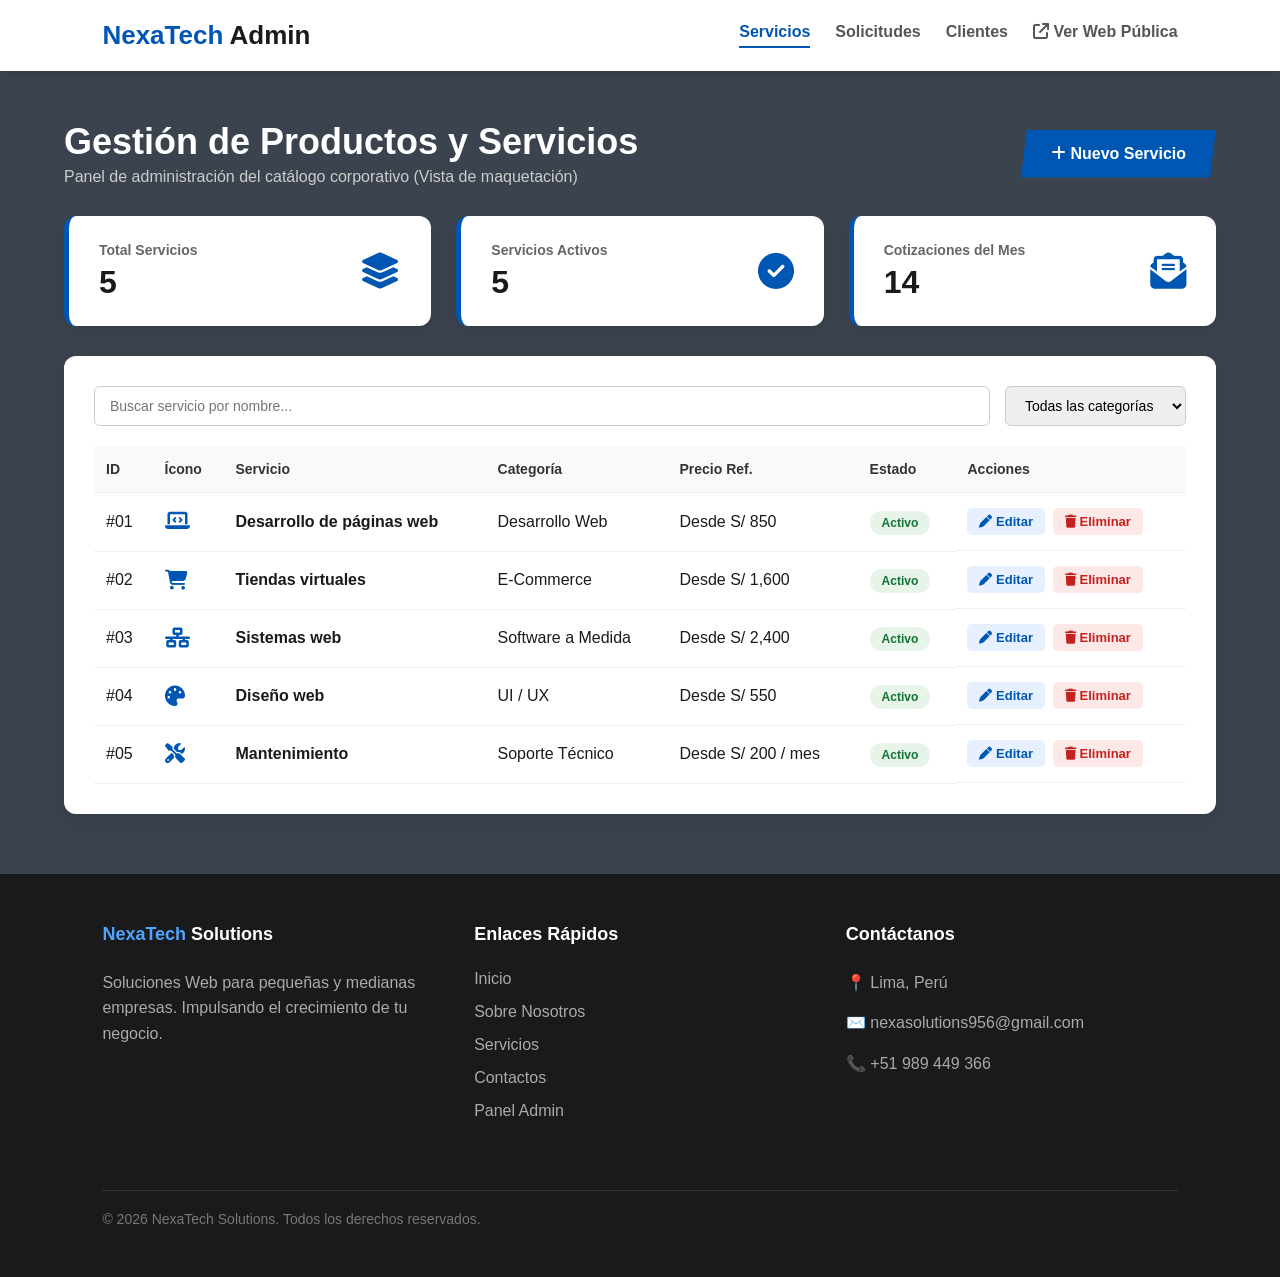
==== admin.html @ 0cb0df75 "Descripción breve de los cambios" ====
<!DOCTYPE html>
<html lang="es">

<head>
    <meta charset="UTF-8" />
    <meta name="viewport" content="width=device-width, initial-scale=1.0" />
    <title>NexaTech Solutions | Panel Administrativo</title>
    <link rel="stylesheet" href="style.css" />
    <link rel="icon" href="https://cdn-icons-png.flaticon.com/512/1005/1005141.png" type="image/png" />
    <link rel="stylesheet" href="https://cdnjs.cloudflare.com/ajax/libs/font-awesome/6.4.0/css/all.min.css" />
    <script src="app.js" defer></script>
</head>

<body>
    <!-- CABECERA ADMINISTRATIVA -->
    <header class="cabecera">
        <h1 class="logo"><span class="texto-azul">NexaTech</span> Admin</h1>

        <button class="btn-hamburguesa" id="btn-menu" aria-label="Abrir menú">
            <i class="fa-solid fa-bars"></i>
        </button>

        <nav class="menu" id="menu-principal" aria-label="Navegación administrativa">
            <a href="admin.html" class="activo">Servicios</a>
            <a href="#">Solicitudes</a>
            <a href="#">Clientes</a>
            <a href="Inicio.html"><i class="fa-solid fa-arrow-up-right-from-square"></i> Ver Web Pública</a>
        </nav>
    </header>

    <!-- CONTENIDO PRINCIPAL DEL PANEL (SOLO MAQUETACIÓN VISUAL) -->
    <main class="pagina-principal">

        <!-- Encabezado y botón visual de nuevo registro -->
        <div class="admin-encabezado">
            <div>
                <h2 class="titulo-servicios" style="margin-bottom: 5px;">Gestión de Productos y Servicios</h2>
                <p style="color: #cccccc;">Panel de administración del catálogo corporativo (Vista de maquetación)</p>
            </div>
            <button type="button" class="boton-accion" style="border: none; cursor: pointer;">
                <i class="fa-solid fa-plus"></i> Nuevo Servicio
            </button>
        </div>

        <!-- Tarjetas de resumen (KPIs) -->
        <section class="admin-metricas">
            <article class="tarjeta-metrica">
                <div>
                    <span>Total Servicios</span>
                    <h3>5</h3>
                </div>
                <i class="fa-solid fa-layer-group"></i>
            </article>

            <article class="tarjeta-metrica">
                <div>
                    <span>Servicios Activos</span>
                    <h3>5</h3>
                </div>
                <i class="fa-solid fa-circle-check"></i>
            </article>

            <article class="tarjeta-metrica">
                <div>
                    <span>Cotizaciones del Mes</span>
                    <h3>14</h3>
                </div>
                <i class="fa-solid fa-envelope-open-text"></i>
            </article>
        </section>

        <!-- Contenedor blanco de tabla administrativa -->
        <section class="admin-panel-tabla">
            <!-- Barra de filtros visuales -->
            <div class="admin-filtros">
                <input type="text" placeholder="Buscar servicio por nombre..." aria-label="Buscar servicio" />
                <select aria-label="Filtrar por categoría">
                    <option value="">Todas las categorías</option>
                    <option value="web">Desarrollo Web</option>
                    <option value="ecommerce">E-Commerce</option>
                    <option value="sistemas">Software a Medida</option>
                    <option value="diseno">UI / UX</option>
                    <option value="soporte">Soporte Técnico</option>
                </select>
            </div>

            <!-- Tabla de registros -->
            <div class="tabla-responsiva">
                <table class="tabla-admin">
                    <thead>
                        <tr>
                            <th>ID</th>
                            <th>Ícono</th>
                            <th>Servicio</th>
                            <th>Categoría</th>
                            <th>Precio Ref.</th>
                            <th>Estado</th>
                            <th>Acciones</th>
                        </tr>
                    </thead>
                    <tbody>
                        <tr>
                            <td>#01</td>
                            <td><i class="fa-solid fa-laptop-code icono-tabla"></i></td>
                            <td><strong>Desarrollo de páginas web</strong></td>
                            <td>Desarrollo Web</td>
                            <td>Desde S/ 850</td>
                            <td><span class="badge-activo">Activo</span></td>
                            <td class="acciones-tabla">
                                <button type="button" class="btn-editar" title="Editar"><i class="fa-solid fa-pen"></i>
                                    Editar</button>
                                <button type="button" class="btn-eliminar" title="Eliminar"><i
                                        class="fa-solid fa-trash"></i> Eliminar</button>
                            </td>
                        </tr>
                        <tr>
                            <td>#02</td>
                            <td><i class="fa-solid fa-cart-shopping icono-tabla"></i></td>
                            <td><strong>Tiendas virtuales</strong></td>
                            <td>E-Commerce</td>
                            <td>Desde S/ 1,600</td>
                            <td><span class="badge-activo">Activo</span></td>
                            <td class="acciones-tabla">
                                <button type="button" class="btn-editar" title="Editar"><i class="fa-solid fa-pen"></i>
                                    Editar</button>
                                <button type="button" class="btn-eliminar" title="Eliminar"><i
                                        class="fa-solid fa-trash"></i> Eliminar</button>
                            </td>
                        </tr>
                        <tr>
                            <td>#03</td>
                            <td><i class="fa-solid fa-network-wired icono-tabla"></i></td>
                            <td><strong>Sistemas web</strong></td>
                            <td>Software a Medida</td>
                            <td>Desde S/ 2,400</td>
                            <td><span class="badge-activo">Activo</span></td>
                            <td class="acciones-tabla">
                                <button type="button" class="btn-editar" title="Editar"><i class="fa-solid fa-pen"></i>
                                    Editar</button>
                                <button type="button" class="btn-eliminar" title="Eliminar"><i
                                        class="fa-solid fa-trash"></i> Eliminar</button>
                            </td>
                        </tr>
                        <tr>
                            <td>#04</td>
                            <td><i class="fa-solid fa-palette icono-tabla"></i></td>
                            <td><strong>Diseño web</strong></td>
                            <td>UI / UX</td>
                            <td>Desde S/ 550</td>
                            <td><span class="badge-activo">Activo</span></td>
                            <td class="acciones-tabla">
                                <button type="button" class="btn-editar" title="Editar"><i class="fa-solid fa-pen"></i>
                                    Editar</button>
                                <button type="button" class="btn-eliminar" title="Eliminar"><i
                                        class="fa-solid fa-trash"></i> Eliminar</button>
                            </td>
                        </tr>
                        <tr>
                            <td>#05</td>
                            <td><i class="fa-solid fa-screwdriver-wrench icono-tabla"></i></td>
                            <td><strong>Mantenimiento</strong></td>
                            <td>Soporte Técnico</td>
                            <td>Desde S/ 200 / mes</td>
                            <td><span class="badge-activo">Activo</span></td>
                            <td class="acciones-tabla">
                                <button type="button" class="btn-editar" title="Editar"><i class="fa-solid fa-pen"></i>
                                    Editar</button>
                                <button type="button" class="btn-eliminar" title="Eliminar"><i
                                        class="fa-solid fa-trash"></i> Eliminar</button>
                            </td>
                        </tr>
                    </tbody>
                </table>
            </div>
        </section>

    </main>

    <!-- PIE DE PÁGINA -->
    <footer class="pie">
        <div class="footer-columna">
            <h4 class="logo-footer"><span class="texto-azul">NexaTech</span> Solutions</h4>
            <p>Soluciones Web para pequeñas y medianas empresas. Impulsando el crecimiento de tu negocio.</p>
        </div>
        <div class="footer-columna">
            <h4>Enlaces Rápidos</h4>
            <a href="Inicio.html">Inicio</a>
            <a href="Nosotros.html">Sobre Nosotros</a>
            <a href="Servicios.html">Servicios</a>
            <a href="Contactos.html">Contactos</a>
            <a href="admin.html">Panel Admin</a>
        </div>
        <div class="footer-columna">
            <h4>Contáctanos</h4>
            <p>📍 Lima, Perú</p>
            <p>✉️ nexasolutions956@gmail.com</p>
            <p>📞 +51 989 449 366</p>
        </div>
        <div class="copyright">
            &copy; 2026 NexaTech Solutions. Todos los derechos reservados.
        </div>
    </footer>
</body>

</html>
---- style.css ----
/* ==========================================================================
   1. RESET Y CONFIGURACIÓN BASE
   ========================================================================== */
* {
  box-sizing: border-box;
  margin: 0;
  padding: 0;
}

body {
  font-family: "Arial", sans-serif;
  color: #1a1a1a;
  background:
    linear-gradient(rgba(10, 20, 35, 0.8), rgba(10, 20, 35, 0.8)),
    url("https://images.unsplash.com/photo-1451187580459-43490279c0fa?auto=format&fit=crop&w=1920&q=80");
  background-size: cover;
  background-position: center;
  background-attachment: fixed;
}

a {
  text-decoration: none;
}

/* ==========================================================================
   2. ANIMACIONES GLOBALES (KEYFRAMES)
   ========================================================================== */
@keyframes entradaPersonaTexto {
  0% {
    opacity: 0;
    transform: translateX(-50px) skewX(-5deg);
  }
  100% {
    opacity: 1;
    transform: translateX(0) skewX(0);
  }
}

@keyframes entradaBoton {
  0% {
    opacity: 0;
    transform: translateY(20px);
  }
  100% {
    opacity: 1;
    transform: translateY(0);
  }
}

@keyframes entradaImagen {
  0% {
    opacity: 0;
    transform: translateX(40px);
    clip-path: polygon(0 0, 0 0, 0 100%, 0 100%);
  }
  100% {
    opacity: 1;
    transform: translateX(0);
    clip-path: polygon(0 0, 100% 0, 100% 100%, 0 100%);
  }
}

/* ==========================================================================
   3. CABECERA Y MENÚ DE NAVEGACIÓN (HEADER)
   ========================================================================== */
.cabecera {
  background-color: white;
  padding: 20px 8%;
  box-shadow: 0 2px 10px rgba(0, 0, 0, 0.1);
  display: flex;
  justify-content: space-between;
  align-items: center;
  flex-wrap: wrap;
}

.logo {
  font-size: 26px;
  font-weight: bold;
  color: #1a1a1a;
}

.texto-azul {
  color: #0056b3;
}

.btn-hamburguesa {
  display: none;
  background: none;
  border: 2px solid #0056b3;
  color: #0056b3;
  font-size: 20px;
  padding: 6px 12px;
  border-radius: 6px;
  cursor: pointer;
}

.menu {
  display: flex;
  gap: 25px;
}

.menu a {
  color: #555;
  font-weight: bold;
  transition: color 0.3s;
}

.menu a:hover {
  color: #0056b3;
}

.menu a.activo {
  color: #0056b3;
  border-bottom: 2px solid #0056b3;
  padding-bottom: 5px;
}

/* ==========================================================================
   4. ESTRUCTURAS COMUNES Y BOTONES
   ========================================================================== */
.pagina-principal {
  width: 90%;
  max-width: 1200px;
  margin: 50px auto;
}

.boton-accion {
  display: inline-block;
  background-color: #0056b3;
  color: white;
  padding: 15px 30px;
  font-weight: bold;
  font-size: 16px;
  clip-path: polygon(3% 0, 100% 0, 97% 100%, 0 100%);
  transition:
    background-color 0.3s,
    transform 0.2s;
}

.boton-accion:hover {
  background-color: #1a1a1a;
  transform: scale(1.05);
}

.alerta-exito {
  background-color: #e6f4ea;
  color: #137333;
  border: 1px solid #ceead6;
  padding: 12px;
  border-radius: 6px;
  font-size: 14px;
  text-align: center;
  margin-top: 10px;
  opacity: 1 !important;
  animation: none !important;
}

/* ==========================================================================
   5. PÁGINAS: INICIO Y CONTACTOS (SECCIÓN HERO)
   ========================================================================== */
.hero {
  background-color: white;
  border-radius: 16px;
  padding: 50px;
  box-shadow: 0 8px 24px rgba(0, 0, 0, 0.05);
  display: grid;
  grid-template-columns: 1fr 1fr;
  gap: 40px;
  align-items: center;
  margin-bottom: 50px;
}

.hero-texto {
  position: relative;
  z-index: 20;
}

.hero-texto h2 {
  font-size: 38px;
  color: #1a1a1a;
  margin-bottom: 20px;
  line-height: 1.2;
  animation: entradaPersonaTexto 0.8s cubic-bezier(0.25, 1, 0.5, 1) forwards;
}

.hero-texto p {
  font-size: 18px;
  color: #666;
  margin-bottom: 30px;
  opacity: 0;
  animation: entradaPersonaTexto 0.8s cubic-bezier(0.25, 1, 0.5, 1) 0.2s
    forwards;
}

.hero-img {
  background-image: url("https://images.unsplash.com/photo-1498050108023-c5249f4df085?auto=format&fit=crop&w=800&q=80");
  background-size: cover;
  background-position: center;
  border-radius: 12px;
  min-height: 350px;
  box-shadow: 0 10px 20px rgba(0, 86, 179, 0.2);
  color: transparent;
  opacity: 0;
  animation: entradaImagen 1s cubic-bezier(0.25, 1, 0.5, 1) 0.3s forwards;
}

/* ==========================================================================
   6. PÁGINA: SERVICIOS Y MODAL <dialog>
   ========================================================================== */
.titulo-servicios {
  text-align: left;
  font-size: 36px;
  color: white;
  margin-bottom: 30px;
  animation: entradaPersonaTexto 0.8s ease forwards;
}

.contenedor-servicios-separados {
  display: flex;
  flex-direction: column;
  gap: 25px;
  max-width: 800px;
}

.tarjeta-servicio {
  background-color: white;
  border-radius: 12px;
  padding: 30px 40px;
  box-shadow: 0 4px 15px rgba(0, 0, 0, 0.1);
  display: flex;
  justify-content: space-between;
  align-items: center;
  transition:
    transform 0.3s ease,
    box-shadow 0.3s ease,
    border-left 0.3s ease;
  border-left: 5px solid transparent;
  opacity: 0;
  animation: entradaBoton 0.6s ease-out forwards;
}

.tarjeta-servicio:hover {
  transform: translateX(10px);
  box-shadow: -5px 10px 20px rgba(0, 0, 0, 0.15);
  border-left: 5px solid #0056b3;
}

.tarjeta-servicio:nth-child(1) {
  animation-delay: 0.1s;
}
.tarjeta-servicio:nth-child(2) {
  animation-delay: 0.25s;
}
.tarjeta-servicio:nth-child(3) {
  animation-delay: 0.4s;
}
.tarjeta-servicio:nth-child(4) {
  animation-delay: 0.55s;
}
.tarjeta-servicio:nth-child(5) {
  animation-delay: 0.7s;
}

.info-servicio {
  text-align: left;
  max-width: 75%;
}

.info-servicio h3 {
  font-size: 22px;
  color: #1a1a1a;
  margin-bottom: 10px;
  transition: color 0.3s;
}

.info-servicio p {
  color: #555555;
  line-height: 1.6;
}

.icono-servicio {
  font-size: 55px !important;
  color: #0056b3 !important;
  opacity: 0.9;
  display: flex;
  justify-content: center;
  align-items: center;
  width: 80px;
  transition:
    transform 0.3s ease,
    color 0.3s ease;
}

.tarjeta-servicio:hover .icono-servicio {
  transform: scale(1.15);
  color: #1a1a1a !important;
}

.btn-servicio {
  display: inline-block;
  margin-top: 15px;
  padding: 8px 20px;
  background-color: transparent;
  color: #0056b3;
  border: 2px solid #0056b3;
  border-radius: 6px;
  font-weight: bold;
  font-size: 14px;
  cursor: pointer;
  transition:
    background-color 0.3s,
    color 0.3s,
    transform 0.2s;
}

.btn-servicio:hover {
  background-color: #0056b3;
  color: white;
  transform: translateY(-2px);
}

/* Modal <dialog> */
.modal-servicio {
  border: none;
  border-radius: 14px;
  padding: 0;
  max-width: 520px;
  width: 90%;
  margin: auto;
  box-shadow: 0 15px 35px rgba(0, 0, 0, 0.35);
}

.modal-servicio::backdrop {
  background: rgba(10, 20, 35, 0.75);
}

.modal-contenido {
  padding: 30px;
  background-color: white;
  color: #1a1a1a;
}

.modal-cabecera {
  display: flex;
  justify-content: space-between;
  align-items: center;
  margin-bottom: 15px;
}

.modal-badge {
  background-color: #e6f0ff;
  color: #0056b3;
  padding: 5px 12px;
  border-radius: 20px;
  font-size: 12px;
  font-weight: bold;
}

.btn-cerrar-modal {
  background: none;
  border: none;
  font-size: 20px;
  color: #666;
  cursor: pointer;
}

.modal-contenido h3 {
  font-size: 24px;
  margin-bottom: 12px;
  color: #1a1a1a;
}

.modal-desc {
  color: #555;
  line-height: 1.6;
  margin-bottom: 20px;
}

.modal-detalles {
  background-color: #f8f9fa;
  padding: 15px;
  border-radius: 8px;
  border-left: 4px solid #0056b3;
  display: flex;
  flex-direction: column;
  gap: 10px;
  font-size: 14px;
  margin-bottom: 25px;
}

.modal-detalles i {
  color: #0056b3;
  margin-right: 5px;
}

.modal-acciones {
  display: flex;
  justify-content: flex-end;
  gap: 12px;
  align-items: center;
}

.btn-secundario {
  padding: 12px 20px;
  background-color: #e9ecef;
  color: #333;
  border: none;
  border-radius: 6px;
  font-weight: bold;
  cursor: pointer;
}

/* ==========================================================================
   7. PÁGINA: NOSOTROS
   ========================================================================== */
.tarjeta-nosotros {
  background-color: white;
  border-radius: 12px;
  padding: 40px 50px;
  box-shadow: 0 4px 15px rgba(0, 0, 0, 0.05);
  margin-bottom: 40px;
  animation: entradaPersonaTexto 0.8s ease forwards;
}

.titulo-nosotros {
  font-size: 36px;
  color: #1a1a1a;
  text-align: center;
  margin-bottom: 25px;
}

.texto-nosotros {
  color: #555555;
  line-height: 1.8;
  font-size: 16px;
  text-align: justify;
}

.contenedor-mision-vision {
  display: grid;
  grid-template-columns: 1fr 1fr;
  gap: 30px;
  opacity: 0;
  animation: entradaBoton 0.8s ease-out 0.3s forwards;
}

.caja-mv {
  background-color: white;
  border-radius: 12px;
  padding: 40px;
  box-shadow: 0 4px 15px rgba(0, 0, 0, 0.05);
  border-top: 5px solid #0056b3;
  transition:
    transform 0.3s ease,
    box-shadow 0.3s ease;
}

.caja-mv:hover {
  transform: translateY(-5px);
  box-shadow: 0 10px 25px rgba(0, 86, 179, 0.15);
}

.titulo-mv {
  font-size: 24px;
  color: #0056b3;
  margin-bottom: 20px;
  display: flex;
  align-items: center;
  gap: 12px;
}

.caja-mv p {
  color: #555555;
  line-height: 1.7;
  text-align: justify;
}

/* ==========================================================================
   8. WEB ADMINISTRATIVA (ADMIN.HTML - SIN FUNCIONALIDAD)
   ========================================================================== */
.admin-encabezado {
  display: flex;
  justify-content: space-between;
  align-items: center;
  flex-wrap: wrap;
  gap: 20px;
  margin-bottom: 30px;
}

.admin-metricas {
  display: grid;
  grid-template-columns: repeat(3, 1fr);
  gap: 25px;
  margin-bottom: 30px;
}

.tarjeta-metrica {
  background-color: white;
  border-radius: 12px;
  padding: 25px 30px;
  display: flex;
  justify-content: space-between;
  align-items: center;
  border-left: 5px solid #0056b3;
  box-shadow: 0 4px 15px rgba(0, 0, 0, 0.1);
}

.tarjeta-metrica span {
  color: #666;
  font-size: 14px;
  font-weight: bold;
}

.tarjeta-metrica h3 {
  font-size: 32px;
  color: #1a1a1a;
  margin-top: 5px;
}

.tarjeta-metrica i {
  font-size: 36px;
  color: #0056b3;
}

.admin-panel-tabla {
  background-color: white;
  border-radius: 12px;
  padding: 30px;
  box-shadow: 0 8px 24px rgba(0, 0, 0, 0.1);
}

.admin-filtros {
  display: flex;
  gap: 15px;
  margin-bottom: 20px;
  flex-wrap: wrap;
}

.admin-filtros input,
.admin-filtros select {
  padding: 10px 15px;
  border: 1px solid #cccccc;
  border-radius: 6px;
  font-size: 14px;
}

.admin-filtros input {
  flex: 1;
  min-width: 220px;
}

.tabla-responsiva {
  overflow-x: auto;
}

.tabla-admin {
  width: 100%;
  border-collapse: collapse;
  text-align: left;
}

.tabla-admin th,
.tabla-admin td {
  padding: 15px 12px;
  border-bottom: 1px solid #eeeeee;
}

.tabla-admin th {
  background-color: #f8f9fa;
  color: #333;
  font-size: 14px;
}

.icono-tabla {
  color: #0056b3;
  font-size: 20px;
}

.badge-activo {
  background-color: #e6f4ea;
  color: #137333;
  padding: 5px 12px;
  border-radius: 20px;
  font-size: 12px;
  font-weight: bold;
}

.acciones-tabla {
  display: flex;
  gap: 8px;
}

.btn-editar,
.btn-eliminar {
  padding: 6px 12px;
  border: none;
  border-radius: 5px;
  font-size: 13px;
  font-weight: bold;
  cursor: pointer;
}

.btn-editar {
  background-color: #e6f0ff;
  color: #0056b3;
}

.btn-eliminar {
  background-color: #fce8e6;
  color: #c5221f;
}

/* ==========================================================================
   9. PIE DE PÁGINA (FOOTER)
   ========================================================================== */
.pie {
  background-color: #1a1a1a;
  color: white;
  padding: 50px 8%;
  margin-top: 60px;
  display: grid;
  grid-template-columns: repeat(3, 1fr);
  gap: 40px;
}

.footer-columna {
  display: flex;
  flex-direction: column;
  gap: 15px;
}

.logo-footer {
  font-size: 22px;
  margin-bottom: 5px;
}

.pie .texto-azul {
  color: #4da6ff;
}

.footer-columna h4 {
  font-size: 18px;
  margin-bottom: 10px;
  color: white;
}

.footer-columna p {
  color: #aaaaaa;
  line-height: 1.6;
}

.footer-columna a {
  color: #aaaaaa;
  transition: color 0.3s;
}

.footer-columna a:hover {
  color: #4da6ff;
}

.copyright {
  grid-column: 1 / -1;
  text-align: left;
  margin-top: 30px;
  padding-top: 20px;
  border-top: 1px solid #333333;
  color: #777777;
  font-size: 14px;
}

/* ==========================================================================
   10. DISEÑO ADAPTATIVO (MEDIA QUERIES - CELULARES)
   ========================================================================== */
@media (max-width: 768px) {
  .btn-hamburguesa {
    display: block;
  }

  .menu {
    display: none;
    width: 100%;
    flex-direction: column;
    gap: 15px;
    padding-top: 15px;
    margin-top: 15px;
    border-top: 1px solid #eeeeee;
    text-align: center;
  }

  .menu.abierto {
    display: flex;
  }

  .hero {
    grid-template-columns: 1fr;
    text-align: center;
    padding: 30px 20px;
  }

  .tarjeta-servicio {
    flex-direction: column;
    text-align: center;
    gap: 20px;
  }

  .info-servicio {
    max-width: 100%;
    text-align: center;
  }

  .contenedor-mision-vision,
  .admin-metricas {
    grid-template-columns: 1fr;
  }

  .tarjeta-nosotros {
    padding: 30px 20px;
  }

  .pie {
    grid-template-columns: 1fr;
    text-align: center;
    padding: 40px 20px;
  }

  .copyright {
    text-align: center;
  }
}
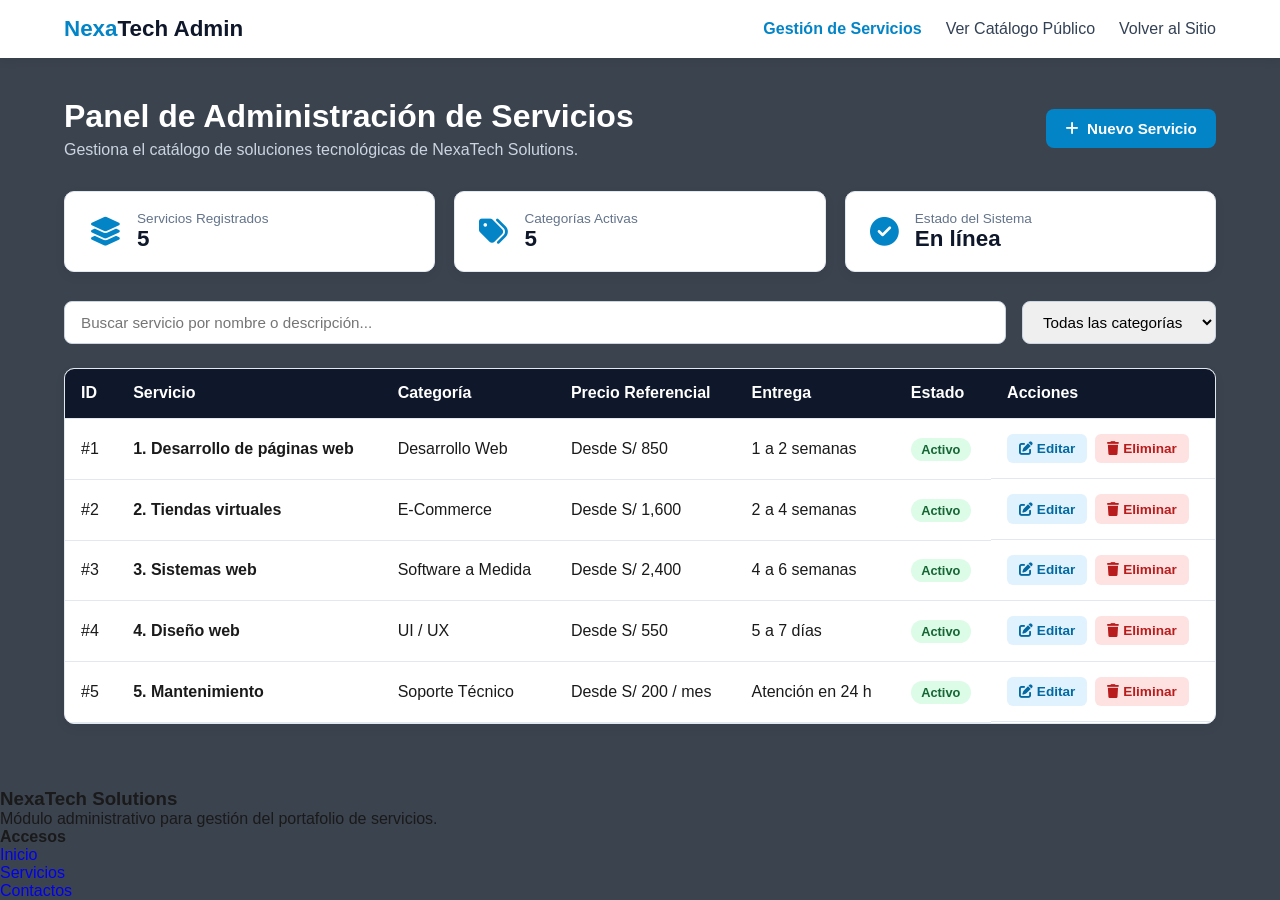
==== commit 0f8d8eb5: "Ajustes y correcciones con respecto a la guía y la página web" ====
--- a/admin.html
+++ b/admin.html
@@ -2,202 +2,159 @@
 <html lang="es">
 
 <head>
-    <meta charset="UTF-8" />
-    <meta name="viewport" content="width=device-width, initial-scale=1.0" />
-    <title>NexaTech Solutions | Panel Administrativo</title>
-    <link rel="stylesheet" href="style.css" />
-    <link rel="icon" href="https://cdn-icons-png.flaticon.com/512/1005/1005141.png" type="image/png" />
-    <link rel="stylesheet" href="https://cdnjs.cloudflare.com/ajax/libs/font-awesome/6.4.0/css/all.min.css" />
+    <meta charset="UTF-8">
+    <meta name="viewport" content="width=device-width, initial-scale=1.0">
+    <title>NexaTech Solutions | Panel Administrador</title>
+    <link rel="icon" href="data:,">
+    <link rel="stylesheet" href="https://cdnjs.cloudflare.com/ajax/libs/font-awesome/6.4.0/css/all.min.css">
+    <link rel="stylesheet" href="style.css">
     <script src="app.js" defer></script>
 </head>
 
 <body>
-    <!-- CABECERA ADMINISTRATIVA -->
-    <header class="cabecera">
-        <h1 class="logo"><span class="texto-azul">NexaTech</span> Admin</h1>
-
-        <button class="btn-hamburguesa" id="btn-menu" aria-label="Abrir menú">
-            <i class="fa-solid fa-bars"></i>
-        </button>
-
-        <nav class="menu" id="menu-principal" aria-label="Navegación administrativa">
-            <a href="admin.html" class="activo">Servicios</a>
-            <a href="#">Solicitudes</a>
-            <a href="#">Clientes</a>
-            <a href="Inicio.html"><i class="fa-solid fa-arrow-up-right-from-square"></i> Ver Web Pública</a>
-        </nav>
+    <header class="encabezado">
+        <div class="contenedor nav-contenedor">
+            <a href="Inicio.html" class="logo"><span>Nexa</span>Tech Admin</a>
+            <button id="btn-menu" class="btn-hamburguesa" aria-label="Abrir menú">
+                <i class="fa-solid fa-bars"></i>
+            </button>
+            <nav id="menu-principal" class="navegacion">
+                <a href="admin.html" class="activo">Gestión de Servicios</a>
+                <a href="Servicios.html">Ver Catálogo Público</a>
+                <a href="Inicio.html">Volver al Sitio</a>
+            </nav>
+        </div>
     </header>
 
-    <!-- CONTENIDO PRINCIPAL DEL PANEL (SOLO MAQUETACIÓN VISUAL) -->
-    <main class="pagina-principal">
-
-        <!-- Encabezado y botón visual de nuevo registro -->
-        <div class="admin-encabezado">
+    <main class="contenedor admin-seccion">
+        <div class="admin-cabecera">
             <div>
-                <h2 class="titulo-servicios" style="margin-bottom: 5px;">Gestión de Productos y Servicios</h2>
-                <p style="color: #cccccc;">Panel de administración del catálogo corporativo (Vista de maquetación)</p>
+                <h1>Panel de Administración de Servicios</h1>
+                <p>Gestiona el catálogo de soluciones tecnológicas de NexaTech Solutions.</p>
             </div>
-            <button type="button" class="boton-accion" style="border: none; cursor: pointer;">
+            <button type="button" id="btn-nuevo-servicio" class="btn-primario">
                 <i class="fa-solid fa-plus"></i> Nuevo Servicio
             </button>
         </div>
 
         <!-- Tarjetas de resumen (KPIs) -->
-        <section class="admin-metricas">
-            <article class="tarjeta-metrica">
+        <section class="kpi-grid">
+            <article class="kpi-card">
+                <i class="fa-solid fa-layer-group"></i>
                 <div>
-                    <span>Total Servicios</span>
-                    <h3>5</h3>
+                    <span class="kpi-label">Servicios Registrados</span>
+                    <strong id="kpi-total-servicios" class="kpi-valor">0</strong>
                 </div>
-                <i class="fa-solid fa-layer-group"></i>
             </article>
-
-            <article class="tarjeta-metrica">
+            <article class="kpi-card">
+                <i class="fa-solid fa-tags"></i>
                 <div>
-                    <span>Servicios Activos</span>
-                    <h3>5</h3>
+                    <span class="kpi-label">Categorías Activas</span>
+                    <strong id="kpi-total-categorias" class="kpi-valor">0</strong>
                 </div>
+            </article>
+            <article class="kpi-card">
                 <i class="fa-solid fa-circle-check"></i>
-            </article>
-
-            <article class="tarjeta-metrica">
                 <div>
-                    <span>Cotizaciones del Mes</span>
-                    <h3>14</h3>
+                    <span class="kpi-label">Estado del Sistema</span>
+                    <strong class="kpi-valor">En línea</strong>
                 </div>
-                <i class="fa-solid fa-envelope-open-text"></i>
             </article>
         </section>
 
-        <!-- Contenedor blanco de tabla administrativa -->
-        <section class="admin-panel-tabla">
-            <!-- Barra de filtros visuales -->
-            <div class="admin-filtros">
-                <input type="text" placeholder="Buscar servicio por nombre..." aria-label="Buscar servicio" />
-                <select aria-label="Filtrar por categoría">
-                    <option value="">Todas las categorías</option>
-                    <option value="web">Desarrollo Web</option>
-                    <option value="ecommerce">E-Commerce</option>
-                    <option value="sistemas">Software a Medida</option>
-                    <option value="diseno">UI / UX</option>
-                    <option value="soporte">Soporte Técnico</option>
-                </select>
+        <!-- Barra de búsqueda y filtro -->
+        <section class="admin-toolbar">
+            <input type="search" id="buscador-admin" placeholder="Buscar servicio por nombre o descripción...">
+            <select id="filtro-categoria-admin">
+                <option value="todas">Todas las categorías</option>
+                <option value="Desarrollo Web">Desarrollo Web</option>
+                <option value="E-Commerce">E-Commerce</option>
+                <option value="Software a Medida">Software a Medida</option>
+                <option value="UI / UX">UI / UX</option>
+                <option value="Soporte Técnico">Soporte Técnico</option>
+            </select>
+        </section>
+
+        <!-- Tabla dinámica de gestión -->
+        <div class="tabla-responsive">
+            <table class="admin-tabla">
+                <thead>
+                    <tr>
+                        <th>ID</th>
+                        <th>Servicio</th>
+                        <th>Categoría</th>
+                        <th>Precio Referencial</th>
+                        <th>Entrega</th>
+                        <th>Estado</th>
+                        <th>Acciones</th>
+                    </tr>
+                </thead>
+                <tbody id="tabla-admin-servicios"></tbody>
+            </table>
+        </div>
+    </main>
+
+    <!-- Modal nativo para Crear / Editar servicio -->
+    <dialog id="modal-admin-servicio" class="modal-servicio">
+        <form id="form-admin-servicio" class="modal-contenido form-admin">
+            <div class="modal-header">
+                <h2 id="titulo-modal-admin">Nuevo Servicio</h2>
+                <button type="button" id="btn-cerrar-modal-admin" class="btn-cerrar-modal">&times;</button>
             </div>
 
-            <!-- Tabla de registros -->
-            <div class="tabla-responsiva">
-                <table class="tabla-admin">
-                    <thead>
-                        <tr>
-                            <th>ID</th>
-                            <th>Ícono</th>
-                            <th>Servicio</th>
-                            <th>Categoría</th>
-                            <th>Precio Ref.</th>
-                            <th>Estado</th>
-                            <th>Acciones</th>
-                        </tr>
-                    </thead>
-                    <tbody>
-                        <tr>
-                            <td>#01</td>
-                            <td><i class="fa-solid fa-laptop-code icono-tabla"></i></td>
-                            <td><strong>Desarrollo de páginas web</strong></td>
-                            <td>Desarrollo Web</td>
-                            <td>Desde S/ 850</td>
-                            <td><span class="badge-activo">Activo</span></td>
-                            <td class="acciones-tabla">
-                                <button type="button" class="btn-editar" title="Editar"><i class="fa-solid fa-pen"></i>
-                                    Editar</button>
-                                <button type="button" class="btn-eliminar" title="Eliminar"><i
-                                        class="fa-solid fa-trash"></i> Eliminar</button>
-                            </td>
-                        </tr>
-                        <tr>
-                            <td>#02</td>
-                            <td><i class="fa-solid fa-cart-shopping icono-tabla"></i></td>
-                            <td><strong>Tiendas virtuales</strong></td>
-                            <td>E-Commerce</td>
-                            <td>Desde S/ 1,600</td>
-                            <td><span class="badge-activo">Activo</span></td>
-                            <td class="acciones-tabla">
-                                <button type="button" class="btn-editar" title="Editar"><i class="fa-solid fa-pen"></i>
-                                    Editar</button>
-                                <button type="button" class="btn-eliminar" title="Eliminar"><i
-                                        class="fa-solid fa-trash"></i> Eliminar</button>
-                            </td>
-                        </tr>
-                        <tr>
-                            <td>#03</td>
-                            <td><i class="fa-solid fa-network-wired icono-tabla"></i></td>
-                            <td><strong>Sistemas web</strong></td>
-                            <td>Software a Medida</td>
-                            <td>Desde S/ 2,400</td>
-                            <td><span class="badge-activo">Activo</span></td>
-                            <td class="acciones-tabla">
-                                <button type="button" class="btn-editar" title="Editar"><i class="fa-solid fa-pen"></i>
-                                    Editar</button>
-                                <button type="button" class="btn-eliminar" title="Eliminar"><i
-                                        class="fa-solid fa-trash"></i> Eliminar</button>
-                            </td>
-                        </tr>
-                        <tr>
-                            <td>#04</td>
-                            <td><i class="fa-solid fa-palette icono-tabla"></i></td>
-                            <td><strong>Diseño web</strong></td>
-                            <td>UI / UX</td>
-                            <td>Desde S/ 550</td>
-                            <td><span class="badge-activo">Activo</span></td>
-                            <td class="acciones-tabla">
-                                <button type="button" class="btn-editar" title="Editar"><i class="fa-solid fa-pen"></i>
-                                    Editar</button>
-                                <button type="button" class="btn-eliminar" title="Eliminar"><i
-                                        class="fa-solid fa-trash"></i> Eliminar</button>
-                            </td>
-                        </tr>
-                        <tr>
-                            <td>#05</td>
-                            <td><i class="fa-solid fa-screwdriver-wrench icono-tabla"></i></td>
-                            <td><strong>Mantenimiento</strong></td>
-                            <td>Soporte Técnico</td>
-                            <td>Desde S/ 200 / mes</td>
-                            <td><span class="badge-activo">Activo</span></td>
-                            <td class="acciones-tabla">
-                                <button type="button" class="btn-editar" title="Editar"><i class="fa-solid fa-pen"></i>
-                                    Editar</button>
-                                <button type="button" class="btn-eliminar" title="Eliminar"><i
-                                        class="fa-solid fa-trash"></i> Eliminar</button>
-                            </td>
-                        </tr>
-                    </tbody>
-                </table>
+            <input type="hidden" id="admin-servicio-id">
+
+            <label for="admin-titulo">Título del servicio</label>
+            <input type="text" id="admin-titulo" required placeholder="Ej. 6. Auditoría SEO y Seguridad">
+
+            <div class="form-admin-fila">
+                <div>
+                    <label for="admin-categoria">Categoría</label>
+                    <select id="admin-categoria" required>
+                        <option value="Desarrollo Web">Desarrollo Web</option>
+                        <option value="E-Commerce">E-Commerce</option>
+                        <option value="Software a Medida">Software a Medida</option>
+                        <option value="UI / UX">UI / UX</option>
+                        <option value="Soporte Técnico">Soporte Técnico</option>
+                    </select>
+                </div>
+                <div>
+                    <label for="admin-precio">Precio referencial</label>
+                    <input type="text" id="admin-precio" required placeholder="Ej. Desde S/ 700">
+                </div>
             </div>
-        </section>
 
-    </main>
+            <label for="admin-tiempo">Tiempo estimado de entrega</label>
+            <input type="text" id="admin-tiempo" required placeholder="Ej. 1 semana">
 
-    <!-- PIE DE PÁGINA -->
-    <footer class="pie">
-        <div class="footer-columna">
-            <h4 class="logo-footer"><span class="texto-azul">NexaTech</span> Solutions</h4>
-            <p>Soluciones Web para pequeñas y medianas empresas. Impulsando el crecimiento de tu negocio.</p>
-        </div>
-        <div class="footer-columna">
-            <h4>Enlaces Rápidos</h4>
-            <a href="Inicio.html">Inicio</a>
-            <a href="Nosotros.html">Sobre Nosotros</a>
-            <a href="Servicios.html">Servicios</a>
-            <a href="Contactos.html">Contactos</a>
-            <a href="admin.html">Panel Admin</a>
-        </div>
-        <div class="footer-columna">
-            <h4>Contáctanos</h4>
-            <p>📍 Lima, Perú</p>
-            <p>✉️ nexasolutions956@gmail.com</p>
-            <p>📞 +51 989 449 366</p>
-        </div>
-        <div class="copyright">
-            &copy; 2026 NexaTech Solutions. Todos los derechos reservados.
+            <label for="admin-incluye">¿Qué incluye?</label>
+            <input type="text" id="admin-incluye" required placeholder="Ej. Análisis técnico, reporte y correcciones">
+
+            <label for="admin-descripcion">Descripción breve</label>
+            <textarea id="admin-descripcion" rows="3" required
+                placeholder="Describe el alcance del servicio..."></textarea>
+
+            <div class="modal-acciones">
+                <button type="button" id="btn-cancelar-admin" class="btn-secundario">Cancelar</button>
+                <button type="submit" class="btn-primario">Guardar Cambios</button>
+            </div>
+        </form>
+    </dialog>
+
+    <footer class="pie-pagina">
+        <div class="contenedor footer-grid">
+            <div>
+                <h3><span>Nexa</span>Tech Solutions</h3>
+                <p>Módulo administrativo para gestión del portafolio de servicios.</p>
+            </div>
+            <div>
+                <h4>Accesos</h4>
+                <ul>
+                    <li><a href="Inicio.html">Inicio</a></li>
+                    <li><a href="Servicios.html">Servicios</a></li>
+                    <li><a href="Contactos.html">Contactos</a></li>
+                </ul>
+            </div>
         </div>
     </footer>
 </body>
--- a/style.css
+++ b/style.css
@@ -727,3 +727,273 @@
     text-align: center;
   }
 }
+
+/* =========================================================
+   ESTILOS DEL PANEL ADMINISTRADOR
+   ========================================================= */
+.admin-seccion {
+  padding: 2.5rem 0 4rem;
+}
+
+.admin-cabecera {
+  display: flex;
+  justify-content: space-between;
+  align-items: center;
+  flex-wrap: wrap;
+  gap: 1rem;
+  margin-bottom: 2rem;
+}
+
+.kpi-grid {
+  display: grid;
+  grid-template-columns: repeat(auto-fit, minmax(220px, 1fr));
+  gap: 1.2rem;
+  margin-bottom: 1.8rem;
+}
+
+.kpi-card {
+  background: #ffffff;
+  border: 1px solid #e2e8f0;
+  border-radius: 10px;
+  padding: 1.2rem 1.5rem;
+  display: flex;
+  align-items: center;
+  gap: 1rem;
+  box-shadow: 0 4px 12px rgba(15, 23, 42, 0.05);
+}
+
+.kpi-card i {
+  font-size: 1.8rem;
+  color: #0284c7;
+}
+
+.kpi-label {
+  display: block;
+  font-size: 0.85rem;
+  color: #64748b;
+}
+
+.kpi-valor {
+  font-size: 1.4rem;
+  color: #0f172a;
+}
+
+.admin-toolbar {
+  display: flex;
+  gap: 1rem;
+  flex-wrap: wrap;
+  margin-bottom: 1.5rem;
+}
+
+.admin-toolbar input,
+.admin-toolbar select {
+  padding: 0.7rem 1rem;
+  border: 1px solid #cbd5e1;
+  border-radius: 8px;
+  font-size: 0.95rem;
+}
+
+.admin-toolbar input {
+  flex: 1;
+  min-width: 240px;
+}
+
+.tabla-responsive {
+  overflow-x: auto;
+  background: #ffffff;
+  border-radius: 10px;
+  border: 1px solid #e2e8f0;
+  box-shadow: 0 4px 12px rgba(15, 23, 42, 0.05);
+}
+
+.admin-tabla {
+  width: 100%;
+  border-collapse: collapse;
+  text-align: left;
+}
+
+.admin-tabla th,
+.admin-tabla td {
+  padding: 0.95rem 1rem;
+  border-bottom: 1px solid #e2e8f0;
+}
+
+.admin-tabla th {
+  background: #0f172a;
+  color: #ffffff;
+  font-weight: 600;
+}
+
+.badge-activo {
+  background: #dcfce7;
+  color: #166534;
+  padding: 0.25rem 0.65rem;
+  border-radius: 999px;
+  font-size: 0.8rem;
+  font-weight: 600;
+}
+
+.celda-acciones {
+  display: flex;
+  gap: 0.5rem;
+}
+
+.btn-editar,
+.btn-eliminar {
+  border: none;
+  padding: 0.45rem 0.75rem;
+  border-radius: 6px;
+  cursor: pointer;
+  font-size: 0.85rem;
+  font-weight: 600;
+}
+
+.btn-editar {
+  background: #e0f2fe;
+  color: #0369a1;
+}
+
+.btn-eliminar {
+  background: #fee2e2;
+  color: #b91c1c;
+}
+
+.form-admin {
+  display: flex;
+  flex-direction: column;
+  gap: 0.75rem;
+}
+
+.form-admin input,
+.form-admin select,
+.form-admin textarea {
+  width: 100%;
+  padding: 0.65rem 0.85rem;
+  border: 1px solid #cbd5e1;
+  border-radius: 6px;
+  font-family: inherit;
+}
+
+.form-admin-fila {
+  display: grid;
+  grid-template-columns: 1fr 1fr;
+  gap: 0.8rem;
+}
+
+.modal-acciones {
+  display: flex;
+  justify-content: flex-end;
+  gap: 0.75rem;
+  margin-top: 0.8rem;
+}
+/* Ajustes visuales de cabecera y botones en Panel Admin */
+.encabezado {
+  background: #ffffff;
+  box-shadow: 0 2px 10px rgba(15, 23, 42, 0.08);
+  padding: 1rem 0;
+}
+
+.nav-contenedor {
+  width: 90%;
+  max-width: 1200px;
+  margin: 0 auto;
+  display: flex;
+  justify-content: space-between;
+  align-items: center;
+}
+
+.encabezado .logo {
+  font-size: 1.4rem;
+  font-weight: 700;
+  color: #0f172a;
+  text-decoration: none;
+}
+
+.encabezado .logo span {
+  color: #0284c7;
+}
+
+.navegacion {
+  display: flex;
+  gap: 1.5rem;
+}
+
+.navegacion a {
+  color: #334155;
+  text-decoration: none;
+  font-weight: 500;
+}
+
+.navegacion a.activo,
+.navegacion a:hover {
+  color: #0284c7;
+  font-weight: 600;
+}
+
+.btn-hamburguesa {
+  display: none;
+  background: none;
+  border: none;
+  font-size: 1.4rem;
+  color: #0f172a;
+  cursor: pointer;
+}
+
+.admin-seccion {
+  width: 90%;
+  max-width: 1200px;
+  margin: 0 auto;
+}
+
+.admin-cabecera h1 {
+  color: #ffffff;
+  margin-bottom: 0.35rem;
+}
+
+.admin-cabecera p {
+  color: #cbd5e1;
+}
+
+.btn-primario,
+.btn-secundario {
+  border: none;
+  padding: 0.7rem 1.2rem;
+  border-radius: 8px;
+  font-weight: 600;
+  cursor: pointer;
+  display: inline-flex;
+  align-items: center;
+  gap: 0.5rem;
+  font-size: 0.95rem;
+}
+
+.btn-primario {
+  background: #0284c7;
+  color: #ffffff;
+}
+
+.btn-primario:hover {
+  background: #0369a1;
+}
+
+.btn-secundario {
+  background: #e2e8f0;
+  color: #1e293b;
+}
+
+@media (max-width: 768px) {
+  .btn-hamburguesa {
+    display: block;
+  }
+
+  .navegacion {
+    display: none;
+    flex-direction: column;
+    width: 100%;
+    padding-top: 1rem;
+  }
+
+  .navegacion.abierto {
+    display: flex;
+  }
+}
